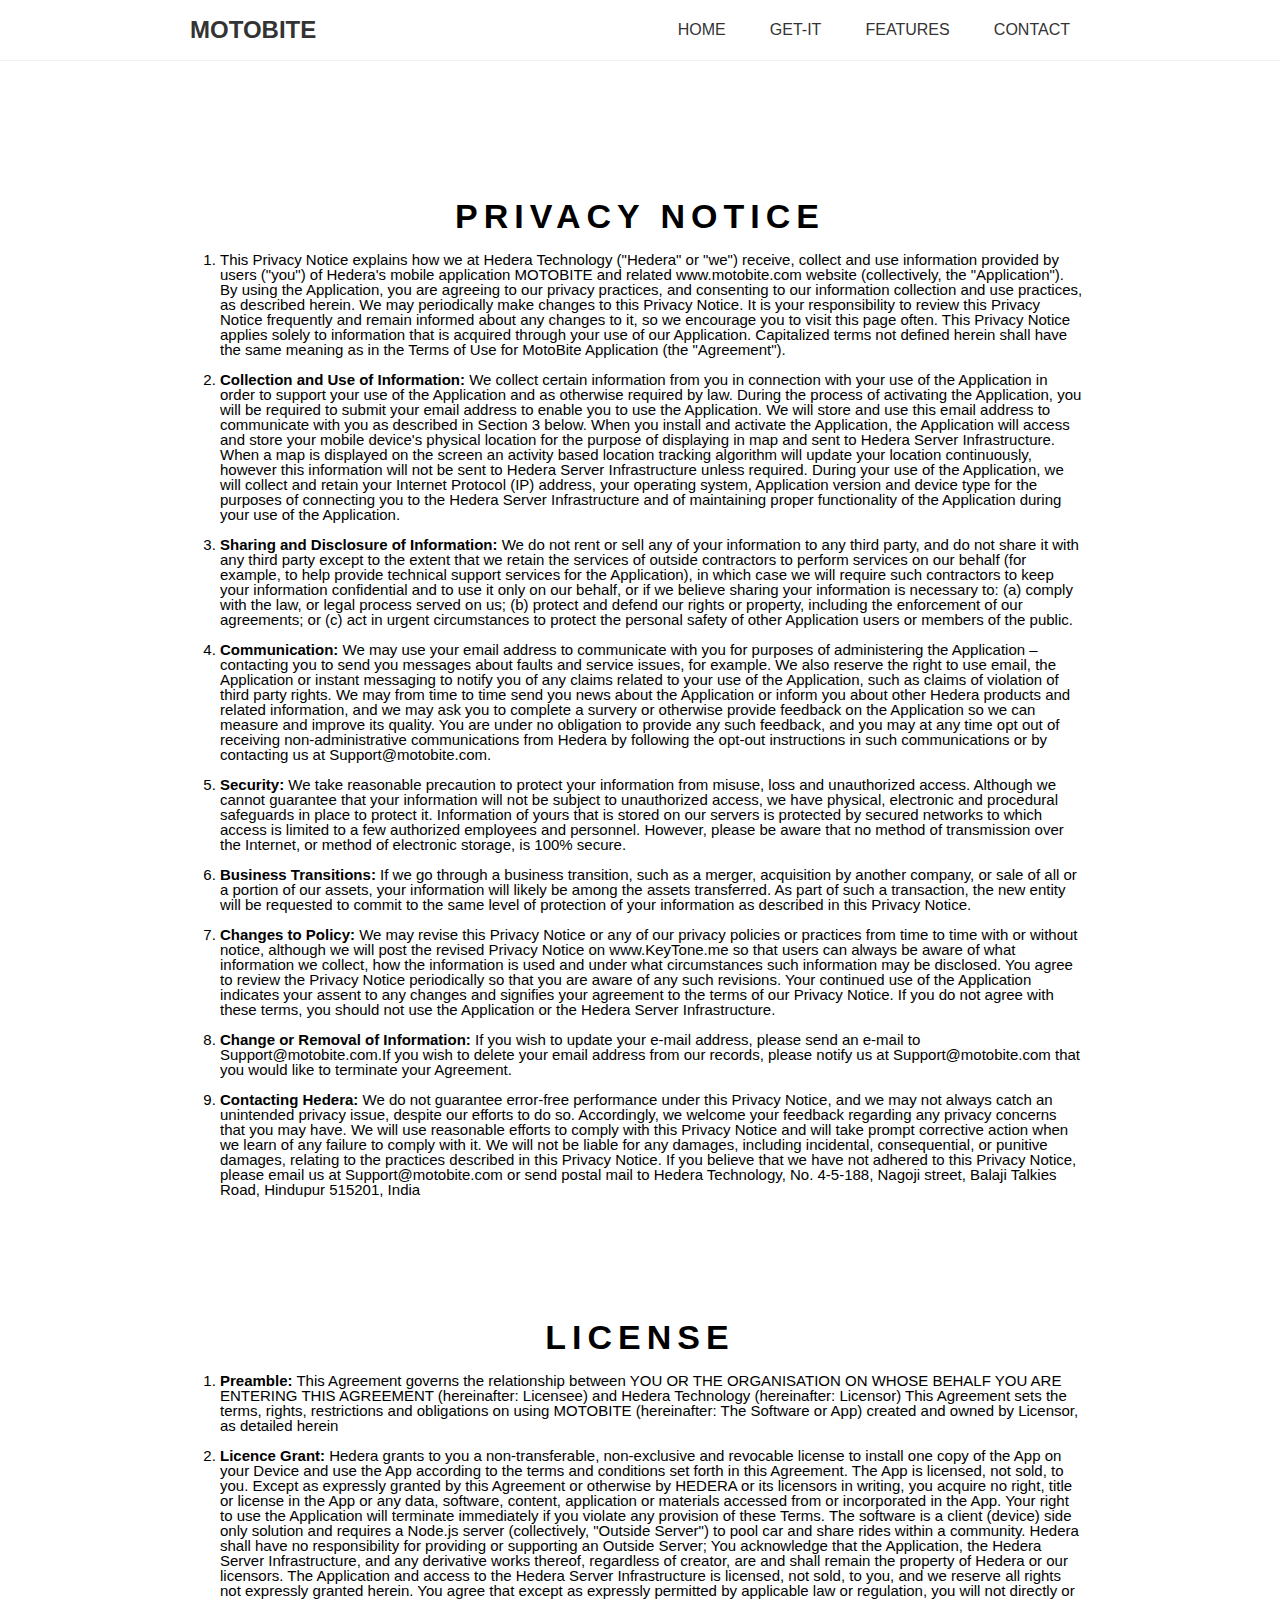
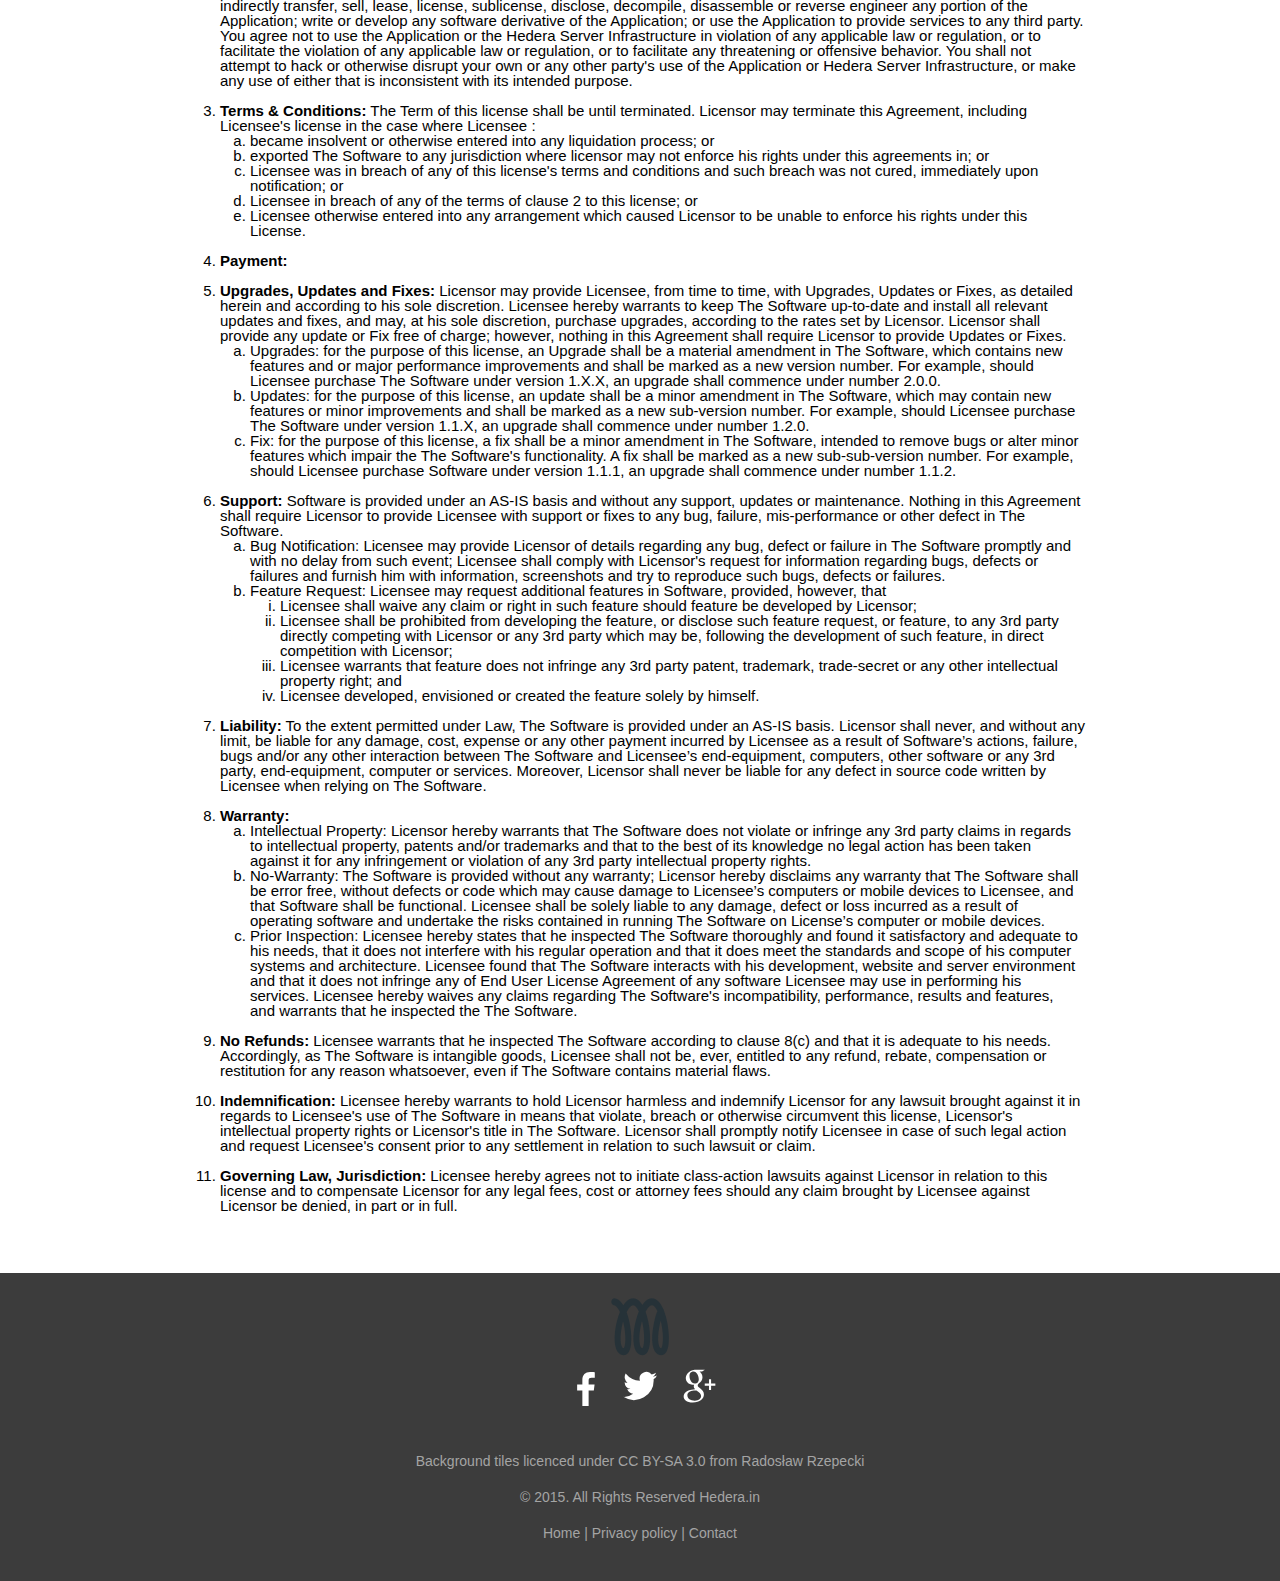
==== privacy.html @ 90f8172e "Privacy and license page" ====
<!DOCTYPE html>
<html lang="en">

<head>

  <!-- Basic Page Needs
  –––––––––––––––––––––––––––––––––––––––––––––––––– -->
  <meta http-equiv="Content-Type" content="text/html; charset=utf-8">
    <!-- Mobile Specific Metas
  –––––––––––––––––––––––––––––––––––––––––––––––––– -->
  <meta name="viewport" content="width=device-width,initial-scale=1.0">
  <title>Motobite</title>
  <meta name="Empowered minds" content="">
  <meta name="Futhrevo" content="">
  <meta name="description" content="Community carpooling app" >
  <meta name="keywords" content="carpooling, realtime, ridesharing" >
  <meta name="author" content="hedera.in" >

  <!-- CSS
  –––––––––––––––––––––––––––––––––––––––––––––––––– -->
  <link rel="stylesheet" href="css/reset.css">
  <link rel="stylesheet" href="css/style.css">
  <link rel="stylesheet" href="css/style-responsive.css">
  <!-- Favicon
  –––––––––––––––––––––––––––––––––––––––––––––––––– -->
  <link rel="icon" type="image/png" href="img/favicon.ico">
  <link href="https://plus.google.com/104646365512169750865" rel="publisher" />

</head>

<body>
  
  <!-- Primary Page Layout
  –––––––––––––––––––––––––––––––––––––––––––––––––– -->
  <div class="container">

    <!-- section menu mobile -->
    <section class="menu-media">
      <div class="menu-content">
        <div class="logo">MOTOBITE</div>
        <div class="icon">
          <a href="#"><img src="img/icons/menu-media.png" /></a>
        </div>
      </div>
    </section>

    <ul class="menu-click">
      <a href="index.html#home">
        <li href="index.html#home">HOME</li>
      </a>
      <a href="index.html#get-it">
        <li href="index.html#get-it">GET-IT</li>
      </a>
      <a href="index.html#features">
        <li href="index.html#features">FEATURES</li>
      </a>
      <a href="index.html#contact">
        <li href="index.html#contact">CONTACT</li>
      </a>
    </ul>

    <!-- section menu -->
    <section class="menu">
      <div class="menu-content">
        <div class="logo">MOTOBITE</div>
        <ul id="menu">
          <li><a href="index.html#home">HOME</a></li>
          <li><a href="index.html#get-it">GET-IT</a></li>
          <li><a href="index.html#features">FEATURES</a></li>   
          <li><a href="index.html#contact">CONTACT</a></li>
        </ul>
      </div>
    </section>
    <section class="privacy" id="privacy">
              <div class="content">
            <br>
            <h1>Privacy Notice</h1>
            <br>
            <div class="license">
                <ol>
                    <li>
                        This Privacy Notice explains how we at Hedera Technology ("Hedera" or "we") receive, collect and use information provided by users ("you") of Hedera's mobile application MOTOBITE and related www.motobite.com website (collectively, the "Application"). By using the Application, you are agreeing to our privacy practices, and consenting to our information collection and use practices, as described herein. We may periodically make changes to this Privacy Notice. It is your responsibility to review this Privacy Notice frequently and remain informed about any changes to it, so we encourage you to visit this page often. This Privacy Notice applies solely to information that is acquired through your use of our Application. Capitalized terms not defined herein shall have the same meaning as in the Terms of Use for MotoBite Application (the "Agreement").
                    </li>
                    <br>
                    <li>
                        <strong>Collection and Use of Information:</strong> We collect certain information from you in connection with your use of the Application in order to support your use of the Application and as otherwise required by law. During the process of activating the Application, you will be required to submit your email address to enable you to use the Application. We will store and use this email address to communicate with you as described in Section 3 below. When you install and activate the Application, the Application will access and store your mobile device's physical location for the purpose of displaying in map and sent to Hedera Server Infrastructure. When a map is displayed on the screen an activity based location tracking algorithm will update your location continuously, however this information will not be sent to Hedera Server Infrastructure unless required. During your use of the Application, we will collect and retain your Internet Protocol (IP) address, your operating system, Application version and device type for the purposes of connecting you to the Hedera Server Infrastructure and of maintaining proper functionality of the Application during your use of the Application.
                    </li>
                    <br>
                    <li>
                        <strong>Sharing and Disclosure of Information:</strong> We do not rent or sell any of your information to any third party, and do not share it with any third party except to the extent that we retain the services of outside contractors to perform services on our behalf (for example, to help provide technical support services for the Application), in which case we will require such contractors to keep your information confidential and to use it only on our behalf, or if we believe sharing your information is necessary to: (a) comply with the law, or legal process served on us; (b) protect and defend our rights or property, including the enforcement of our agreements; or (c) act in urgent circumstances to protect the personal safety of other Application users or members of the public.
                    </li>
                    <br>
                    <li>
                        <strong>Communication:</strong> We may use your email address to communicate with you for purposes of administering the Application – contacting you to send you messages about faults and service issues, for example. We also reserve the right to use email, the Application or instant messaging to notify you of any claims related to your use of the Application, such as claims of violation of third party rights.
We may from time to time send you news about the Application or inform you about other Hedera products and related information, and we may ask you to complete a survery or otherwise provide feedback on the Application so we can measure and improve its quality. You are under no obligation to provide any such feedback, and you may at any time opt out of receiving non-administrative communications from Hedera by following the opt-out instructions in such communications or by contacting us at Support@motobite.com.
                    </li>
                    <br>
                    <li>
                        <strong>Security:</strong> We take reasonable precaution to protect your information from misuse, loss and unauthorized access. Although we cannot guarantee that your information will not be subject to unauthorized access, we have physical, electronic and procedural safeguards in place to protect it. Information of yours that is stored on our servers is protected by secured networks to which access is limited to a few authorized employees and personnel. However, please be aware that no method of transmission over the Internet, or method of electronic storage, is 100% secure.
                    </li>
                    <br>
                    <li>
                        <strong>Business Transitions:</strong> If we go through a business transition, such as a merger, acquisition by another company, or sale of all or a portion of our assets, your information will likely be among the assets transferred. As part of such a transaction, the new entity will be requested to commit to the same level of protection of your information as described in this Privacy Notice. 
                    </li>
                    <br>
                    <li>
                        <strong>Changes to Policy:</strong> We may revise this Privacy Notice or any of our privacy policies or practices from time to time with or without notice, although we will post the revised Privacy Notice on www.KeyTone.me so that users can always be aware of what information we collect, how the information is used and under what circumstances such information may be disclosed. You agree to review the Privacy Notice periodically so that you are aware of any such revisions. Your continued use of the Application indicates your assent to any changes and signifies your agreement to the terms of our Privacy Notice. If you do not agree with these terms, you should not use the Application or the Hedera Server Infrastructure.
                    </li>
                    <br>
                    <li>
                        <strong>Change or Removal of Information:</strong> If you wish to update your e-mail address, please send an e-mail to Support@motobite.com.If you wish to delete your email address from our records, please notify us at Support@motobite.com that you would like to terminate your Agreement.
                    </li>
                    <br>
                    <li>
                        <strong>Contacting Hedera: </strong> We do not guarantee error-free performance under this Privacy Notice, and we may not always catch an unintended privacy issue, despite our efforts to do so. Accordingly, we welcome your feedback regarding any privacy concerns that you may have. We will use reasonable efforts to comply with this Privacy Notice and will take prompt corrective action when we learn of any failure to comply with it. We will not be liable for any damages, including incidental, consequential, or punitive damages, relating to the practices described in this Privacy Notice. If you believe that we have not adhered to this Privacy Notice, please email us at Support@motobite.com or send postal mail to Hedera Technology, No. 4-5-188, Nagoji street, Balaji Talkies Road, Hindupur 515201, India
                    </li>
                </ol>
            </div>
        </div>
      </section>
          <div class="clear"></div>
    <section class="terms" id="terms">
        <div class="content">
          <h1>License</h1>
          <br>
        <div class="license">
        <ol>
            <li>
                <strong>Preamble:</strong> This Agreement governs the relationship between YOU OR THE ORGANISATION ON WHOSE BEHALF YOU ARE ENTERING THIS AGREEMENT
                (hereinafter: Licensee) and Hedera Technology (hereinafter: Licensor) This Agreement sets the terms, rights,
                restrictions and obligations on using MOTOBITE (hereinafter: The Software or App) created and owned by Licensor,
                as detailed herein
            </li>
            <br>
            <li>
                <strong>Licence Grant:</strong> Hedera grants to you a non-transferable, non-exclusive and revocable license to install one copy of the App on your Device and use the App according to the terms and conditions set forth in this Agreement. The App is licensed, not sold, to you. Except as expressly granted by this Agreement or otherwise by HEDERA or its licensors in writing, you acquire no right, title or license in the App or any data, software, content, application or materials accessed from or incorporated in the App. Your right to use the Application will terminate immediately if you violate any provision of these Terms. The software is a client (device) side only solution and requires a Node.js server (collectively, "Outside Server") to pool car and share rides within a community. Hedera shall have no responsibility for providing or supporting an Outside Server; You acknowledge that the Application, the Hedera Server Infrastructure, and any derivative works thereof, regardless of creator, are and shall remain the property of Hedera or our licensors. The Application and access to the Hedera Server Infrastructure is licensed, not sold, to you, and we reserve all rights not expressly granted herein. You agree that except as expressly permitted by applicable law or regulation, you will not directly or indirectly transfer, sell, lease, license, sublicense, disclose, decompile, disassemble or reverse engineer any portion of the Application; write or develop any software derivative of the Application; or use the Application to provide services to any third party. You agree not to use the Application or the Hedera Server Infrastructure in violation of any applicable law or regulation, or to facilitate the violation of any applicable law or regulation, or to facilitate any threatening or offensive behavior. You shall not attempt to hack or otherwise disrupt your own or any other party's use of the Application or Hedera Server Infrastructure, or make any use of either that is inconsistent with its intended purpose.
            </li>
            <br>
            <li>
                <strong>Terms & Conditions:</strong> The Term of this license shall be until terminated. Licensor may terminate this Agreement, including Licensee's license in the case where Licensee : 
                <ol type="a">
                    <li>became insolvent or otherwise entered into any liquidation process; or</li>
                    <li>exported The Software to any jurisdiction where licensor may not enforce his rights under this agreements in; or</li>
                    <li>Licensee was in breach of any of this license's terms and conditions and such breach was not cured, immediately upon notification; or</li>
                    <li>Licensee in breach of any of the terms of clause 2 to this license; or</li>
                    <li>Licensee otherwise entered into any arrangement which caused Licensor to be unable to enforce his rights under this License.</li>
                </ol>
            </li>
            <br>
            <li>
                <strong>Payment:</strong>
            </li>
            <br>
            <li>
                <strong>Upgrades, Updates and Fixes:</strong> Licensor may provide Licensee, from time to time, with Upgrades,  Updates or Fixes, as detailed herein and according to his sole discretion. Licensee hereby warrants to keep The Software up-to-date and install all relevant updates and fixes, and may, at his sole discretion, purchase upgrades, according to the rates set by Licensor. Licensor shall provide any update or Fix free of charge; however, nothing in this Agreement shall require Licensor to provide Updates or Fixes.
                <ol type="a">
                    <li>Upgrades: for the purpose of this license, an Upgrade  shall be a material amendment in The Software, which contains new features   and or major performance improvements and shall be marked as a new version number. For example, should Licensee purchase The Software under   version 1.X.X, an upgrade shall commence under number 2.0.0.</li>
                    <li>Updates: for the purpose of this license, an update shall be a minor amendment   in The Software, which may contain new features or minor improvements and   shall be marked as a new sub-version number. For example, should   Licensee purchase The Software under version 1.1.X, an upgrade shall   commence under number 1.2.0.</li>
                    <li>Fix: for the purpose of this license, a fix shall be a minor amendment in   The Software, intended to remove bugs or alter minor features which impair   the The Software's functionality. A fix shall be marked as a new   sub-sub-version number. For example, should Licensee purchase Software   under version 1.1.1, an upgrade shall commence under number 1.1.2.</li>
                </ol>
            </li>

            <br>
            <li>
                <strong>Support:</strong> Software is provided under an AS-IS basis and without any support, updates or maintenance. Nothing in this Agreement
                shall require Licensor to provide Licensee with support or fixes to any bug, failure, mis-performance or
                other defect in The Software.
                <ol type="a">
                    <li>Bug Notification: Licensee may provide Licensor of details regarding any bug, defect or failure in The
                        Software promptly and with no delay from such event; Licensee shall comply with Licensor's request
                        for information regarding bugs, defects or failures and furnish him with information, screenshots
                        and try to reproduce such bugs, defects or failures.
                    </li>
                    <li>Feature Request: Licensee may request additional features in Software, provided, however, that
                        <ol type="i">
                            <li>Licensee shall waive any claim or right in such feature should feature be developed by Licensor;</li>
                            <li>Licensee shall be prohibited from developing the feature, or disclose such feature request, or
                                feature, to any 3rd party directly competing with Licensor or any 3rd party which may be,
                                following the development of such feature, in direct competition with Licensor;</li>
                            <li>Licensee warrants that feature does not infringe any 3rd party patent, trademark, trade-secret
                                or any other intellectual property right; and</li>
                            <li>Licensee developed, envisioned or created the feature solely by himself.</li>
                        </ol>
                    </li>
                </ol>
            </li>
            <br>
            <li>
                <strong>Liability:</strong> To the extent permitted under Law, The Software is provided under an AS-IS basis. Licensor shall never, and without
                any limit, be liable for any damage, cost, expense or any other payment incurred by Licensee as a result
                of Software’s actions, failure, bugs and/or any other interaction between The Software and Licensee’s end-equipment,
                computers, other software or any 3rd party, end-equipment, computer or services. Moreover, Licensor shall
                never be liable for any defect in source code written by Licensee when relying on The Software.
            </li>
            <br>
            <li>
                <strong>Warranty:</strong>
                <ol type="a">
                    <li>Intellectual Property: Licensor hereby warrants that The Software does not violate or infringe any 3rd
                        party claims in regards to intellectual property, patents and/or trademarks and that to the best
                        of its knowledge no legal action has been taken against it for any infringement or violation of any
                        3rd party intellectual property rights.</li>
                    <li>No-Warranty: The Software is provided without any warranty; Licensor hereby disclaims any warranty that
                        The Software shall be error free, without defects or code which may cause damage to Licensee’s computers
                        or mobile devices to Licensee, and that Software shall be functional. Licensee shall be solely liable
                        to any damage, defect or loss incurred as a result of operating software and undertake the risks
                        contained in running The Software on License’s computer or mobile devices.</li>
                    <li>Prior Inspection: Licensee hereby states that he inspected The Software thoroughly and found it satisfactory
                        and adequate to his needs, that it does not interfere with his regular operation and that it does
                        meet the standards and scope of his computer systems and architecture. Licensee found that The Software
                        interacts with his development, website and server environment and that it does not infringe any
                        of End User License Agreement of any software Licensee may use in performing his services. Licensee
                        hereby waives any claims regarding The Software's incompatibility, performance, results and features,
                        and warrants that he inspected the The Software.</li>
                </ol>
            </li>
            <br>
            <li>
                <strong>No Refunds:</strong> Licensee warrants that he inspected The Software according to clause 8(c) and that it is adequate to his needs.
                Accordingly, as The Software is intangible goods, Licensee shall not be, ever, entitled to any refund, rebate,
                compensation or restitution for any reason whatsoever, even if The Software contains material flaws.
            </li>
            <br>
            <li>
                <strong>Indemnification:</strong> Licensee hereby warrants to hold Licensor harmless and indemnify Licensor for any lawsuit brought against
                it in regards to Licensee's use of The Software in means that violate, breach or otherwise circumvent this
                license, Licensor's intellectual property rights or Licensor's title in The Software. Licensor shall promptly
                notify Licensee in case of such legal action and request Licensee's consent prior to any settlement in relation
                to such lawsuit or claim.
            </li>
            <br>
            <li>
                <strong>Governing Law, Jurisdiction:</strong> Licensee hereby agrees not to initiate class-action lawsuits against Licensor in relation to
                this license and to compensate Licensor for any legal fees, cost or attorney fees should any claim brought
                by Licensee against Licensor be denied, in part or in full.
            </li>
           <br><br><br>
        </ol>
        <br>
    </div>
      </div>
    </section>
      <div class="clear"></div>
    <section class="footer">
      <div class="content">
        <div class="logo"><img src="img/logo-footer.png"></div>
        <div class="social-icons">
          <ul>
            <li class="facebook">
				      <a href="https://www.facebook.com/motobiteapp"><img alt="Facebook" src="img/social/facebook.svg"></a>
			      </li>
            <li class="twitter">
				      <a href="https://twitter.com/motobiteApp"><img alt="Twitter" src="img/social/twitter.svg"></a>
			     </li>
           <li class="google-plus">
				      <a href="#"><img alt="Google+" src="img/social/google-plus.svg"></a>
			     </li>
          </ul>
        </div>
        
        <div class="copyright">
          Background tiles licenced under CC BY-SA 3.0 from <a href="http://designcocktails.com" target="_blank">Radosław Rzepecki</a> <br>
          © 2015. All Rights Reserved Hedera.in
          <br><a href="index.html#home">Home</a> | <a href="#privacy">Privacy policy</a> | <a href="index.html#contact">Contact</a>	
        </div> 
              
    
    </div>
    </section>
  </div>

  <!-- Scripts -->
  <script src="js/jquery-1.11.3.min.js" type="text/javascript"></script>
  <script src="js/jquery-ui.min.js" type="text/javascript"></script>
  <script src="js/jquery.nicescroll.min.js" type="text/javascript"></script>
  <script src="js/jquery.sticky.js" type="text/javascript"></script>
  <script src="js/jquery.parallax.js" type="text/javascript"></script>
  <script src="js/script.js" type="text/javascript"></script>
  
  
  <!-- End Document
  –––––––––––––––––––––––––––––––––––––––––––––––––– -->
</body>

</html>
---- css/style.css ----
/* Thomsoon.com - OnePage CSS Responsive theme
-- version 1.0
-- Copyright (c) 2014 Thomsoon.com
-- licensed under the MIT
--
-- http://www.thomsoon.com/
--
*/

/* Font Google - strong reaload time */
/*@import url(http://fonts.googleapis.com/css?family=Lato:400,300,100,700,900&subset=latin,latin-ext);*/


/*
 * Theme Name: Onepage
 * Author: Thomsoon
 * Created: 14/11/2014
 */


.preloader{
  position:fixed;
  width:100%;
  height:100%;
  background:white;
  z-index:99999;
}
 
.preloader .item{
  position:absolute;
  width:100px;
  height:100px;
  left:50%;
  top:50%;
  margin-left:-50px;
  margin-top:-50px;
} 


html, body{
  font-family: 'Lato', sans-serif;
  font-size:15px;
  -webkit-font-smoothing: subpixel-antialiased!important;
  color:black;
  font-weight:400;
  height:100%;
}

a{
  text-decoration:none;
  outline:none;
  font-size:14px;
}

h1{
  font-size:34px;
  color:white;
  font-weight:400;
  text-transform:uppercase;
  letter-spacing:6px;
  line-height:1.2;
}

p{
  font-size:14px;
  color:white;
  font-weight:300;
  letter-spacing:1px;
  margin-top:20px; 
  margin-bottom:20px;
}


h1 span{
  color:#2fa68e;
}


::selection {
  background: #009688;
  color:white;
}

::-moz-selection {
  background: #009688;
  color:white;
}


.container{
  position:absolute;
  width:100%;
  height:100%;
}






/* Start page */

.start-page{
  position:relative;
  width:100%;
  height:100%;
  z-index:10;
  /*background:url('../img/background/start-page.jpg') #c0c0c0 bottom center fixed no-repeat;*/
  background: url('../img/polonez_car.png');
  /*-webkit-background-size: cover;
  -moz-background-size: cover;
  -o-background-size: cover;
  background-size: cover;*/
}

.start-page hr{
  color: white;
  margin-top:30px;
  background-color: white;
  height: 1px;
  width:106px;
  border:0;

}

.start-page .opacity{
  position:absolute;
  width:100%;
  height:100%;
  background:rgba(51,51,51,0.5); /* Standard Off */
}


.start-page .content{
  position:relative;
  width:700px;
  margin:0 auto;
  height:100%;
}

.start-page .content .text{
  position:absolute;
  text-align:center;
  margin:auto;
  top:0; 
  left:0; 
  bottom:0; 
  right:0;
  width:700px;
  height:520px;
}

.start-page .content .text .logo{
  width:123px;
  height:123px;
  margin:20px auto 50px;
  
}


.start-page .content .text .read-more, .partners .read-more{
  width:183px;
  height:47px;
  margin:80px auto;
  line-height:47px;
  border:1px solid white;
  text-transform:uppercase;
  color:white;
  display:block;
  cursor:pointer;
  font-size:14px;
  letter-spacing:1px;
  background:none;
  -webkit-transition: all 0.6s ease-in;
	-moz-transition: all 0.6s ease-in;
	-ms-transition: all 0.6s ease-in;
	-o-transition: all 0.6s ease-in;
	transition: all 0.6s ease-in;
}

.start-page .content .text .read-more:hover, .partners .read-more:hover{
  color:white;
  background: #009688;
  border:1px solid #009688;
}

.partners .read-more{
  margin:5px auto 10px;
}

.start-page .content .arrow-down{
  position: absolute;
  bottom: 110px;
  left: 50%;
  margin-left: -10px;
  width: 21px;
  height: 29px;
  background: url(../img/arrow-down.png) no-repeat center center;
  -webkit-animation: bounce-fade 1.2s infinite; /* Safari 4+ */
  -moz-animation:    bounce-fade 1.2s infinite; /* Fx 5+ */
  -o-animation:      bounce-fade 1.2s infinite; /* Opera 12+ */
   animation:        bounce-fade 1.2s infinite; /* IE 10+ */
}


@-webkit-keyframes bounce-fade {
    0%   { opacity: 0; bottom: 70px; }
    100% { opacity: 1; bottom: 35px; }
}
@-moz-keyframes bounce-fade {
    0%   { opacity: 0; bottom: 70px; }
    100% { opacity: 1; bottom: 35px; }
}
@-o-keyframes bounce-fade {
    0%   { opacity: 0; bottom:70px; }
    100% { opacity: 1; bottom: 35px; }
}
@keyframes bounce-fade {
    0%   { opacity: 0; bottom: 70px; }
    100% { opacity: 1; bottom: 35px; }
}


/* Menu mobile */

.menu-media{
  position:relative;
  width:100%;
  height:90px;
  background:#009688;
  z-index:1000;
  display:none;
}

.menu-media .menu-content{
  width:280px;
  position:relative;
  margin:0 auto;
}

.menu-media .menu-content .logo {
   color:white;
   font-weight:700;
   font-size:24px;
   width:200px;
   line-height:90px;
   float:left;
   list-style: none;
}

.menu-media .menu-content .icon{
  width:41px;
  height:23px;
  float:right;
  line-height:100px;
}

.menu-click{
  display:none;
}


.menu-click li {
  position:relative;
  width:100%;
  height:70px;
  color:#333333;
  font-size:18px;
  text-align:center;
  line-height:70px;
  z-index:1000;
  border-bottom:1px solid #f2f2f2;
  -webkit-transition: all 0.2s ease-in;
	-moz-transition: all 0.2s ease-in;
	-ms-transition: all 0.2s ease-in;
	-o-transition: all 0.2s ease-in;
	transition: all 0.2s ease-in;
 }

.menu-click li:hover {
  color:#009688;
 }


/* Menu */

.menu{
  position:relative;
  width:100%;
  height:60px;
  background:white;
  border-bottom:1px solid #f2f2f2;
  z-index:1000;
}

.menu-content{
  width:900px;
  position:relative;
  margin:0 auto;
}

.menu-content .logo {
   color:#333;
   font-weight:700;
   font-size:24px;
   width:300px;
   line-height:60px;
   float:left;
   list-style: none;
 }

.menu-content ul{

  width:500px;
  left:50%;
  float:right;
  text-align:right;
  list-style:none;
}

.menu-content li{
   display:inline-block;
   position:relative;
}

.menu-content li a{
  color:#333;
  font-size:16px;
  display: block;
  padding: 0 20px 0 20px;
  line-height:60px;
  -webkit-transition: all 0.2s ease-in;
	-moz-transition: all 0.2s ease-in;
	-ms-transition: all 0.2s ease-in;
	-o-transition: all 0.2s ease-in;
	transition: all 0.2s ease-in;
}

.menu-content li.active a{
  color:#009688;
}

.menu-content li a:hover{
  color:#009688;
}


/* About us */

.get-it, .privacy, .terms{
  position:relative;
  width:100%;
  background:white;
  z-index:10;
}

.get-it .content, .privacy .content, .terms .content{
  position:relative;
  width:900px;
  margin: 0 auto;
  overflow: hidden;
}

.get-it h1, .privacy h1, .terms h1{
  font-size:34px;
  color:black;
  text-align:center;
  margin-top:120px;
  letter-spacing:6px;
  font-weight:bold;
  text-transform:uppercase;
  line-height:1.2;

}

.get-it hr{
  color: black;
  margin-top:30px;
  background-color: black;
  height: 1px;
  width:106px;
  border:0;

}

.get-it p.title{
  color: #a4a4a4;
  margin:40px auto;
  width:300px;
  line-height:26px;
  letter-spacing:0;
  font-size:14px;
  font-weight:300;
  text-align:center;
}

.get-it h2{
  text-align:center;
  margin-top:50px;
  font-size:26px;
  color:black;
  line-height:1.2;
  letter-spacing:6px;
  width:100%;
  position:relative;
  font-weight:400;
}

.get-it p{
  text-align:center;
  font-size:14px;
  width:250px;
  margin:30px auto;
  color:#a4a4a4;
  line-height:26px;
  letter-spacing:0;
  position:relative;
  font-weight:300;
}

.get-it .column-one{
  margin-top:40px;
  width:300px;
  float:left;
  margin-bottom:70px;
  height:350px;
}

.get-it .column-one .circle-one{
  height: 100px;
  position:relative;
  margin:0 auto;
  border:2px solid #f0f0f0;
  background: url(../img/icons/Android-50.png) white no-repeat center center;
  -moz-border-radius:100px;
  -webkit-border-radius:100px;
  border-radius: 100px;
  width: 100px;
  cursor:pointer;
    -webkit-transition: all 0.2s ease-in;
	-moz-transition: all 0.2s ease-in;
	-ms-transition: all 0.2s ease-in;
	-o-transition: all 0.2s ease-in;
	transition: all 0.2s ease-in;
}

.get-it .column-one .circle-one:hover{
  border:2px solid #009688;

}

.get-it .column-two{
  margin-top:40px;
  width:300px;
  float:left;
  margin-bottom:70px;
  height:350px;
}

.get-it .column-two .circle-two{
  height: 100px;
  position:relative;
  margin:0 auto;
  border:2px solid #f0f0f0;
  background: url(../img/icons/iPhone-50.png) white no-repeat center center;
  -moz-border-radius:100px;
  -webkit-border-radius:100px;
  border-radius: 100px;
  width: 100px;
    cursor:pointer;
    -webkit-transition: all 0.2s ease-in;
	-moz-transition: all 0.2s ease-in;
	-ms-transition: all 0.2s ease-in;
	-o-transition: all 0.2s ease-in;
	transition: all 0.2s ease-in;
}

.get-it .column-two .circle-two:hover{
  border:2px solid #009688;
}


.get-it .column-three{ 
  margin-top:40px;
  width:300px;
  float:left;
  margin-bottom:70px;
  height:350px;
}

.get-it .column-three .circle-three{ 
  height: 100px;
  position:relative;
  margin:0 auto;
  border:2px solid #f0f0f0;
  background: url(../img/icons/Windows-50.png) white no-repeat center center;
  -moz-border-radius:100px;
  -webkit-border-radius:100px;
  border-radius: 100px;
  width: 100px;
  cursor:pointer;
  -webkit-transition: all 0.2s ease-in;
	-moz-transition: all 0.2s ease-in;
	-ms-transition: all 0.2s ease-in;
	-o-transition: all 0.2s ease-in;
	transition: all 0.2s ease-in;
}

.get-it .column-three .circle-three:hover{ 
  border:2px solid #009688;
}



/* features */


.features{
  position:relative;
  width:100%;
  background:#f3f3f3;
  z-index:10;

}

.features .features-margin{
  position:relative;
  width:900px;
  overflow:hidden;
  margin:0 auto;
}

.features .features-margin .read-more{
  width:183px;
  height:47px;
  position:relative;
  margin:50px auto 100px;
  line-height:47px;
  border:1px solid #333333;
  text-transform:uppercase;
  text-align:center;
  color:#333333;
  cursor:pointer;
  font-size:14px;
  background:none;
  -webkit-transition: all 0.6s ease-in;
	-moz-transition: all 0.6s ease-in;
	-ms-transition: all 0.6s ease-in;
	-o-transition: all 0.6s ease-in;
	transition: all 0.6s ease-in;
	letter-spacing:1px;
}

.features .features-margin .read-more:hover{
  background:#009688;
  color:white;
  border:1px solid #009688;
}

.features .features-margin h1{
  font-size:34px;
  color:black;
  text-align:center;
  margin-top:120px;
  letter-spacing:6px;
  font-weight:bold;
  text-transform:uppercase;
  line-height:1.2;
}

.features .features-margin hr{
  color: black;
  margin-top:30px;
  background-color: black;
  height: 1px;
  width:106px;
  border:0;
}




/* features grid */

.grid{
  margin-top:70px;
  width:100%;
  position:relative;
  margin-bottom:70px;
  overflow:hidden;
}

.grid li{
  width:285px;
  margin:0 15px 15px 0;
  float: left;
  position: relative;
  overflow: hidden;
}

.grid img{
  width:285px;
  float: left;
  position: relative;
}

.grid .text {
  position: absolute;
  width: 285px;
  height:100%;
  background: rgba(173,160,116,1);
  z-index: 2;
  opacity:0;
    -webkit-transition: all 0.6s ease-in;
	-moz-transition: all 0.6s ease-in;
	-ms-transition: all 0.6s ease-in;
	-o-transition: all 0.6s ease-in;
	transition: all 0.6s ease-in;
}

.grid .text:hover {
  opacity:1;
}

.grid .no-text {
  position: absolute;
  width: 285px;
  height:100%;
  background: rgba(173,160,116,0.5);
  z-index: 2;
  opacity:0;
  -webkit-transition: all 0.6s ease-in;
	-moz-transition: all 0.6s ease-in;
	-ms-transition: all 0.6s ease-in;
	-o-transition: all 0.6s ease-in;
	transition: all 0.6s ease-in;
}

.grid .no-text:hover {
  opacity:1;
}

.grid p {
  font-size: 18px;
  text-align:center;
  line-height:26px;
  margin-top:40px;
  font-weight: bold;
  letter-spacing:1px;
  color: #FFF;
}

.grid p.description {
  font-size: 12px;
  width:300px;
  margin-top:20px;
  text-align:center;
  line-height:20px;
  font-weight: 400;
  color: #FFF;
  position:relative;
}

.clear { 
    clear:both; 
}

/* Partners */

.partners{
  position:relative;
  width:100%;
  z-index:10;
  background: #a4a4a4;
}

.partners .opacity{
  position:absolute;
  width:100%;
  height:550px;
  background:rgba(79,79,79,0.6);
}

.partners .content{
  position:relative;
  width:900px;
  margin:0 auto;
  color: white;
  overflow: hidden;
}

.partners h2{
  color:white;
  letter-spacing:1px;
  font-size:32px;
  font-weight:300;
  text-align:center;
  padding-bottom: 10px;
  padding-top: 10px;
  margin-top: 50px;
}

.partners .logo{
  position:relative;
  width:900px;
  overflow:hidden;
  margin-top:50px;
  text-align:center;
}

.partners .logo img{
  opacity:0.5;
  -webkit-transition: all 0.2s ease-in;
	-moz-transition: all 0.2s ease-in;
	-ms-transition: all 0.2s ease-in;
	-o-transition: all 0.2s ease-in;
	transition: all 0.2s ease-in;
}

.partners .logo img:hover{
  opacity:1;
}

.partners .content .form{
  overflow: hidden;
  height: auto;
}
/* Contact */

.contact{
  position:relative;
  width:100%;
  background:white;
  z-index:10;
  /*overflow:hidden;
  margin-bottom: 300px;  */
}


.contact .content{
  position:relative;
  width:900px;
  overflow:hidden;
  margin: 60px auto 65px auto;
  color: black;
}

.contact h1{
  font-size:34px;
  color:black;
  text-align:center;
  margin-top:120px;
  letter-spacing:6px;
  font-weight:bold;
  text-transform:uppercase;
  line-height:1.2;
}

.contact hr{
  color: black;
  margin-top:30px;
  background-color: black;
  height: 1px;
  width:106px;
  border:0;
}

.contact .content .form{
  width:455px;
  overflow:hidden;
  height:auto;
  float:left;
}

.contact .content .form .column{
  width:180px;
  overflow:hidden;
  height:auto;
  float:left;
  letter-spacing:1px;
  margin-bottom:30px;
}

.contact .content .form .column-2{
  width:210px;
  padding-left:60px;
  overflow:hidden;
  height:auto;
  float:left;
  letter-spacing:1px;
  margin-bottom:30px;  
}

.contact .content .form .column-3{
  width:450px;
  overflow:hidden;
  height:auto;
  float:left;
  letter-spacing:1px;
}

.contact .content .contact-text, .partners .content .signup-text{
  width:405px;
  overflow:hidden;
  height:auto;
  font-weight:300;
  float:left;
  padding-left:40px;
  /*color:black ;*/
  font-size:14px;
  line-height:26px;
}
.partners .content .signup-text{
  text-align: center;
  width:100%;
  padding-left: 0px;
  margin: 0px 0px 50px 0px;
}
strong{
  font-weight:700;
  width: 300px;
}

input{

  width:180px;
  height:40px;
  background:#f8f7f7;
  border-top:1px solid #333;
  border-bottom:0;
  border-left:0;
  border-right:0;
  color:#333;
  font-weight:300;
  line-height:40px;
  padding-left:15px;
  font-family: 'Lato', sans-serif;
  font-size:14px;
  margin-bottom:10px;
}

input:focus{background:#f4f4f4;}

.partners input[type='checkbox'] {
  width: 80px;
 }
 .partners input{
   width: 420px;
 }
textarea{

  width:420px;
  height:150px;
  border-top:1px solid #333;
  border-bottom:0;
  line-height:20px;
  border-left:0;
  border-right:0;
  background:#f8f7f7;
  color:#333;
  font-weight:300;
  padding:15px 0 0 15px;
  font-family: 'Lato', sans-serif;
  font-size:14px;
  margin-bottom:10px;
}

textarea:focus{background:#f4f4f4;}


input.submit{
  width:100px;
  height:34px;
  float:right;
  margin:20px 10px 0 0;
  border:0;
  font-weight:700;
  text-align:right;
  background:none;
  -webkit-transition: all 0.6s ease-in;
	-moz-transition: all 0.6s ease-in;
	-ms-transition: all 0.6s ease-in;
	-o-transition: all 0.6s ease-in;
	transition: all 0.6s ease-in;
}

/* Footer */


.footer, .footer a{
  position:relative;
  line-height: 1.6;
  /*bottom:0;*/
  width:100%;
  background:#3c3c3c;
  text-align: center;
}
.footer .ul{
  list-style: disc;
  padding: 0;
}

.footer .logo{

  position:relative;
  width:58px;
  height:58px;
  margin: 0 auto;
  padding-top:25px;
  padding-bottom: 10px;
}

.footer .social-icons li{
    width: 40px;
    height: 40px;
    transition: background-color ease .2s;
    display: inline-block;
    margin: 0 .5em;
}

.footer .copyright{
  width:80%;
  position:relative;
  font-weight:300;
  margin:0 auto;
  padding:30px 0 30px;
  text-align:center;
  font-size:14px;
  line-height:36px;
  color:#a4a4a4;
}

.footer .copyright a{
  color:#a4a4a4;
}

table{
  margin: 0 auto;
}

.license ol {
  padding-left: 30px;
  padding-right: 5px;
  list-style: decimal;
}

.license ol li ol {
  list-style: lower-alpha;
}

.license ol li ol li ol {
  list-style: lower-roman;
}
---- css/style-responsive.css ----
/* Thomsoon.com - OnePage CSS Responsive
-- version 1.0
-- Copyright (c) 2014 Thomsoon.com
-- licensed under the MIT
--
-- http://www.thomsoon.com/
--
*/


/* iPad (portrait) */
@media (min-width: 320px) and (max-width: 579px) {

.menu, .sticky-wrapper, .arrow-down{
  display:none;
}

.menu-media{
  display:block;
}

.start-page .content {
  width:300px;
  height:100%;
}

.start-page, .start-page .opacity{
  height:100%;
}
.start-page .content .text {
  width:300px;
}


h1 {
  font-size:36px;
}

.get-it h1 {
  margin-top:0;
}

.get-it .content{
  width:300px;
}

.get-it hr,.features .features-margin hr, .contact hr {
  width:106px;
}

.get-it .column-one, .get-it .column-two{
  width:300px;
  margin-bottom:20px;
}

 .get-it .content .column-three{
  width:300px;
  margin-bottom:70px;
 }

.features .features-margin{
  width:300px;
}

.partners .content, .partners .content .form{
  width:300px;
}

.partners .logo {
  width:300px;
}

.partners .logo img {
  width:80px;
  padding-bottom:20px;
}

.contact .content, .contact .content .form{
  width:300px;
}

.contact .content .contact-text{
  padding-left:0px;
  width:300px;
  text-align:center;
  margin-top:60px;
}

input{
  width:320px;
}

textarea{
  width:320px;
}

.contact .content .contact-text {
  width:275px;
}

.contact .content .form .column, .contact .content .form .column-3{
  width:320px;
}

.contact .content .form .column-2{
  width:320px;
  padding-left:0;
}

.partners .content .form .column, .partners .content .form .column-3{
  width:320px;
  padding-bottom: 20px;
}

.partners .partners .form .column-2{
  width:320px;
  padding-left:0;
}

.grid li{
  margin:0 0 15px 0;
}

.contact{ 
  margin:0 auto;
}


}



/* iPad (portrait) */
@media (min-width: 580px) and (max-width: 767px) {

.menu, .sticky-wrapper{
  display:none;
}

.menu-media{
  display:block;
}

.menu-media .menu-content{
  width:540px;
}

.partners .logo img {
  padding-bottom:20px;
}

.start-page .content {
  width:300px;
  height:100%;
}

.start-page, .start-page .opacity{
  height:100%;
}
.start-page .content .text {
  width:300px;
}


h1 {
  font-size:36px;
}

.get-it h1 {
  margin-top:0;
}

.get-it .content{
  width:300px;
}

.get-it hr,.features .features-margin hr, .contact hr {
  width:106px;
}

.get-it .column-one, .get-it .column-two{
  width:300px;
  margin-bottom:20px;
}

 .get-it .column-three{
  width:300px;
  margin-bottom:70px;
 }

.features .features-margin{
  width:300px;
}

.partners .content{
  width:400px;
}

.partners .logo {
  width:400px;
}

.partners .logo img {
  width:80px;
  padding-bottom:20px;
}

.contact, .contact .content, .contact .content .form{
  width:300px;
}

.contact .content .contact-text{
  padding-left:0px;
  width:300px;
  text-align:center;
  margin-top:60px;
}

.contact .content .contact-text {
  width:275px;
}

.contact .content .form .column, .contact .content .form .column-3{
  width:420px;
}

.contact .content .form .column-2{
  width:420px;
  padding-left:0;
}

.contact{ 
  margin:0 auto;
}


input{
  width:420px;
}

textarea{
  width:420px;
}


}











/* iPad (portrait) */
@media (min-width: 768px) and (max-width: 1023px) {



.menu-content .logo{
  width:200px;
}

.menu-content{
  width:700px;
}

.get-it .content{
  width:700px;
}

.get-it p{
  width:200px;
}

.get-it h2{
  letter-spacing:2px;
}

.get-it .column-one{
  width:233px;
}

.get-it .column-two{
  width:233px;
}

.get-it .column-three{
  width:233px;
}

.features .features-margin {
  width:600px;
}

.partners .content{
  width:700px;
}

.partners .logo {
  width:700px;
}

.contact{ 
  margin:0 auto;
}

.contact .content {
  width:700px
}



.contact .content .form{
  width:355px;
}

input{
  width:320px;
}

textarea{
  width:320px;
}

.contact .content .contact-text {
  width:275px;
}

.contact .content .form .column, .contact .content .form .column-3{
  width:450px;
}

.contact .content .form .column-2{
  width:450px;
  padding-left:0;
}

}
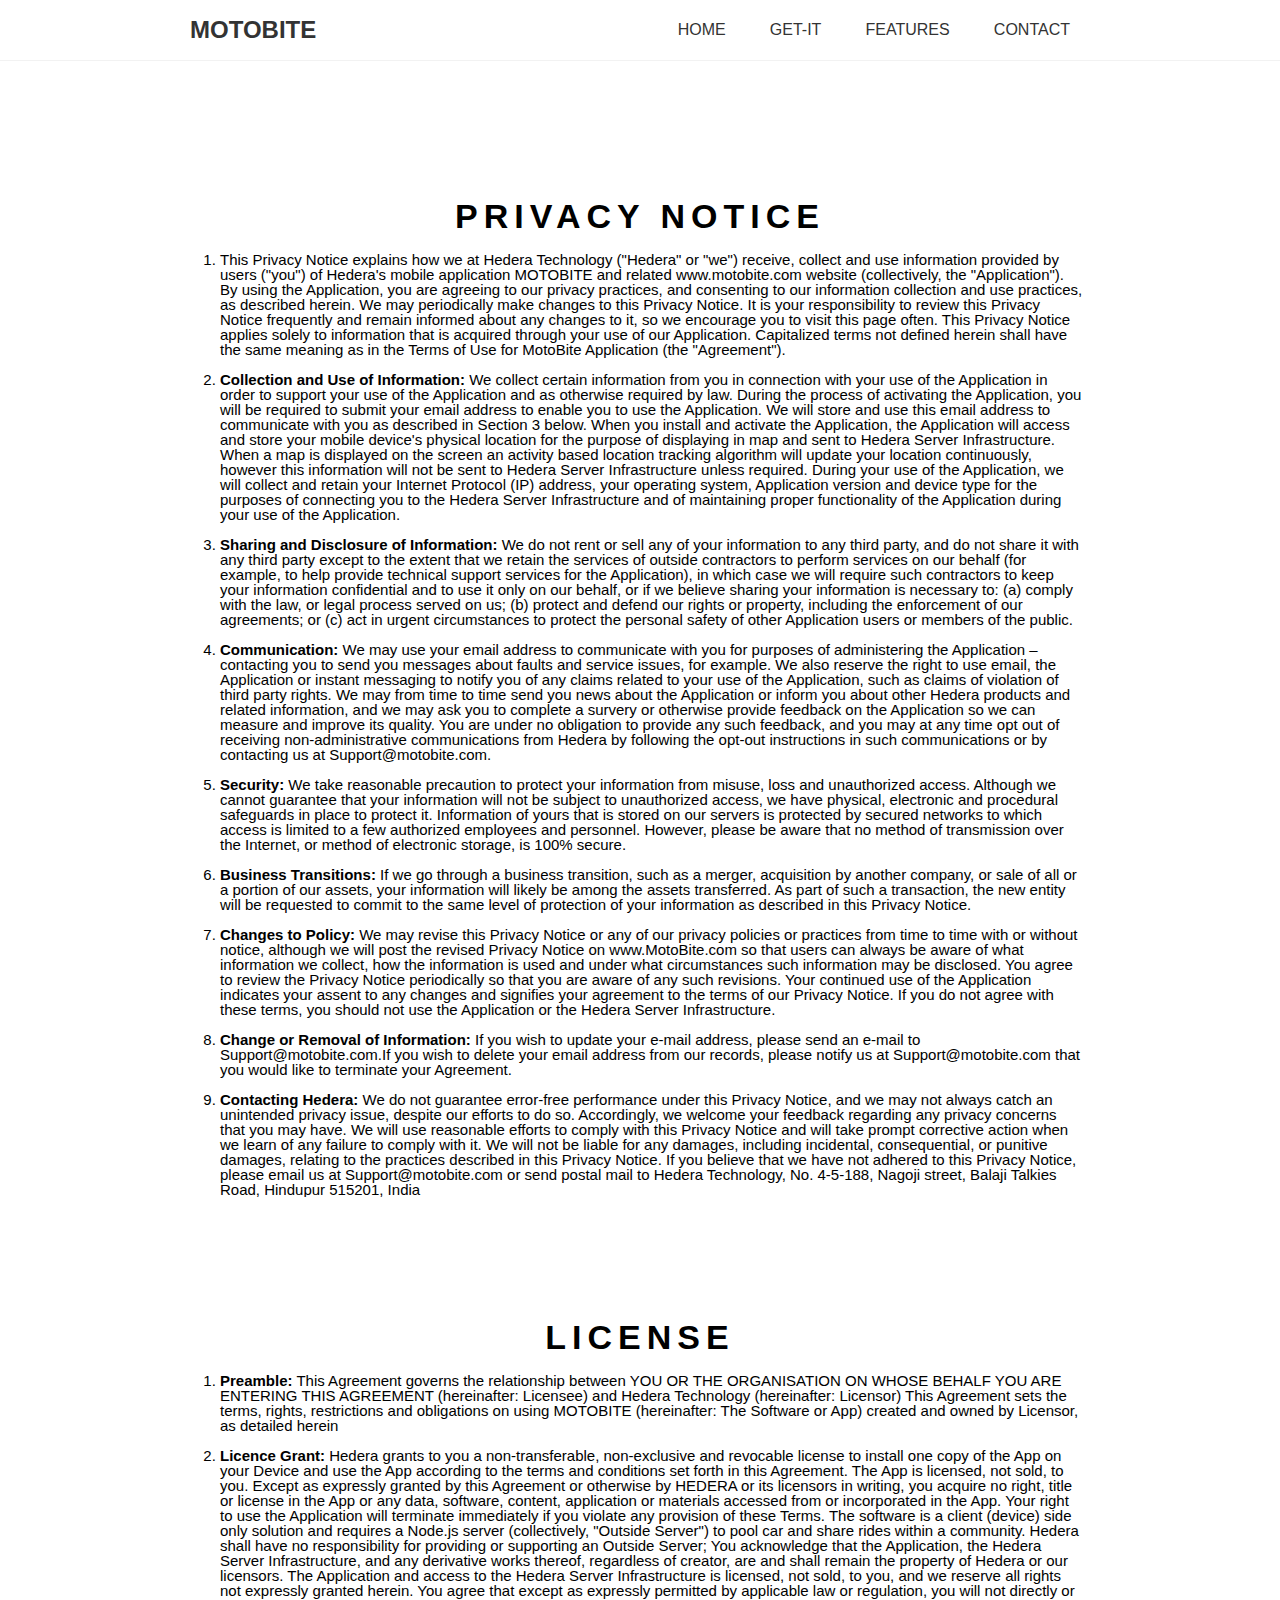
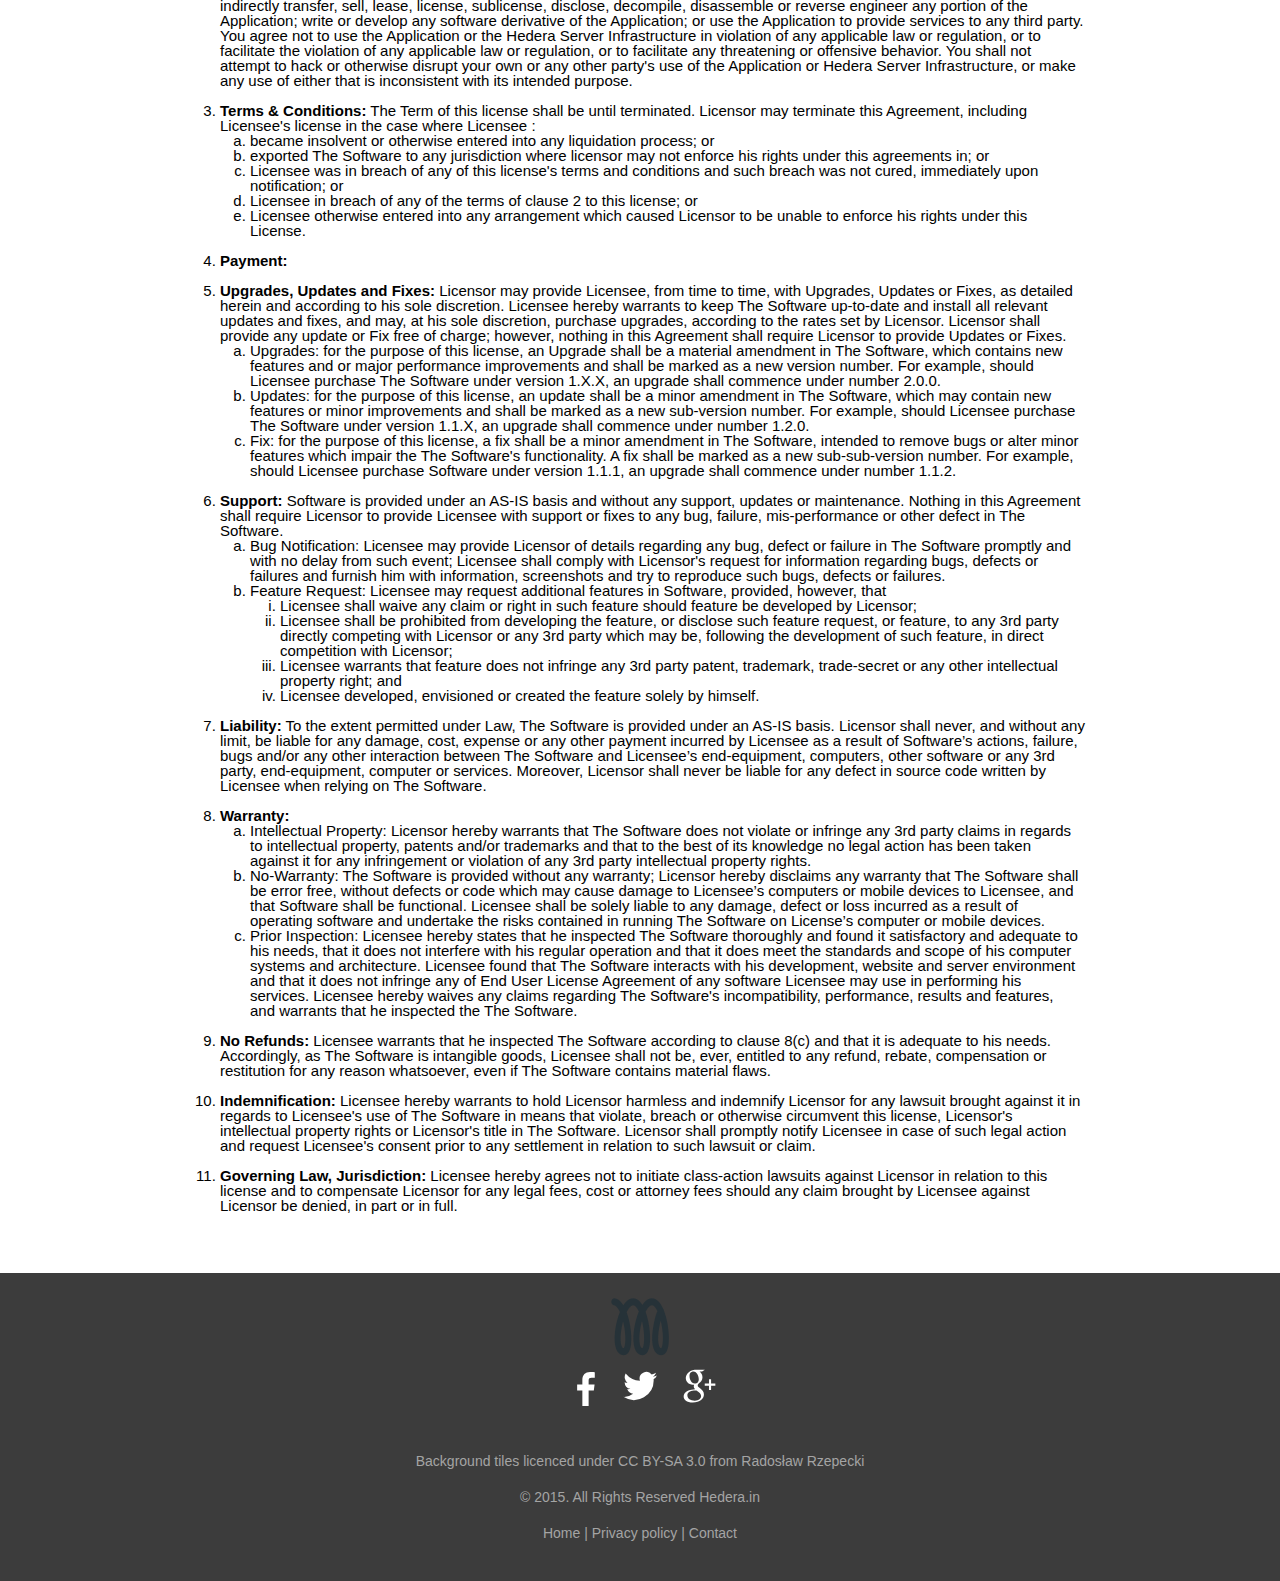
==== commit 489f8336: "typos in privacy" ====
--- a/privacy.html
+++ b/privacy.html
@@ -104,7 +104,7 @@
                     </li>
                     <br>
                     <li>
-                        <strong>Changes to Policy:</strong> We may revise this Privacy Notice or any of our privacy policies or practices from time to time with or without notice, although we will post the revised Privacy Notice on www.KeyTone.me so that users can always be aware of what information we collect, how the information is used and under what circumstances such information may be disclosed. You agree to review the Privacy Notice periodically so that you are aware of any such revisions. Your continued use of the Application indicates your assent to any changes and signifies your agreement to the terms of our Privacy Notice. If you do not agree with these terms, you should not use the Application or the Hedera Server Infrastructure.
+                        <strong>Changes to Policy:</strong> We may revise this Privacy Notice or any of our privacy policies or practices from time to time with or without notice, although we will post the revised Privacy Notice on www.MotoBite.com so that users can always be aware of what information we collect, how the information is used and under what circumstances such information may be disclosed. You agree to review the Privacy Notice periodically so that you are aware of any such revisions. Your continued use of the Application indicates your assent to any changes and signifies your agreement to the terms of our Privacy Notice. If you do not agree with these terms, you should not use the Application or the Hedera Server Infrastructure.
                     </li>
                     <br>
                     <li>
